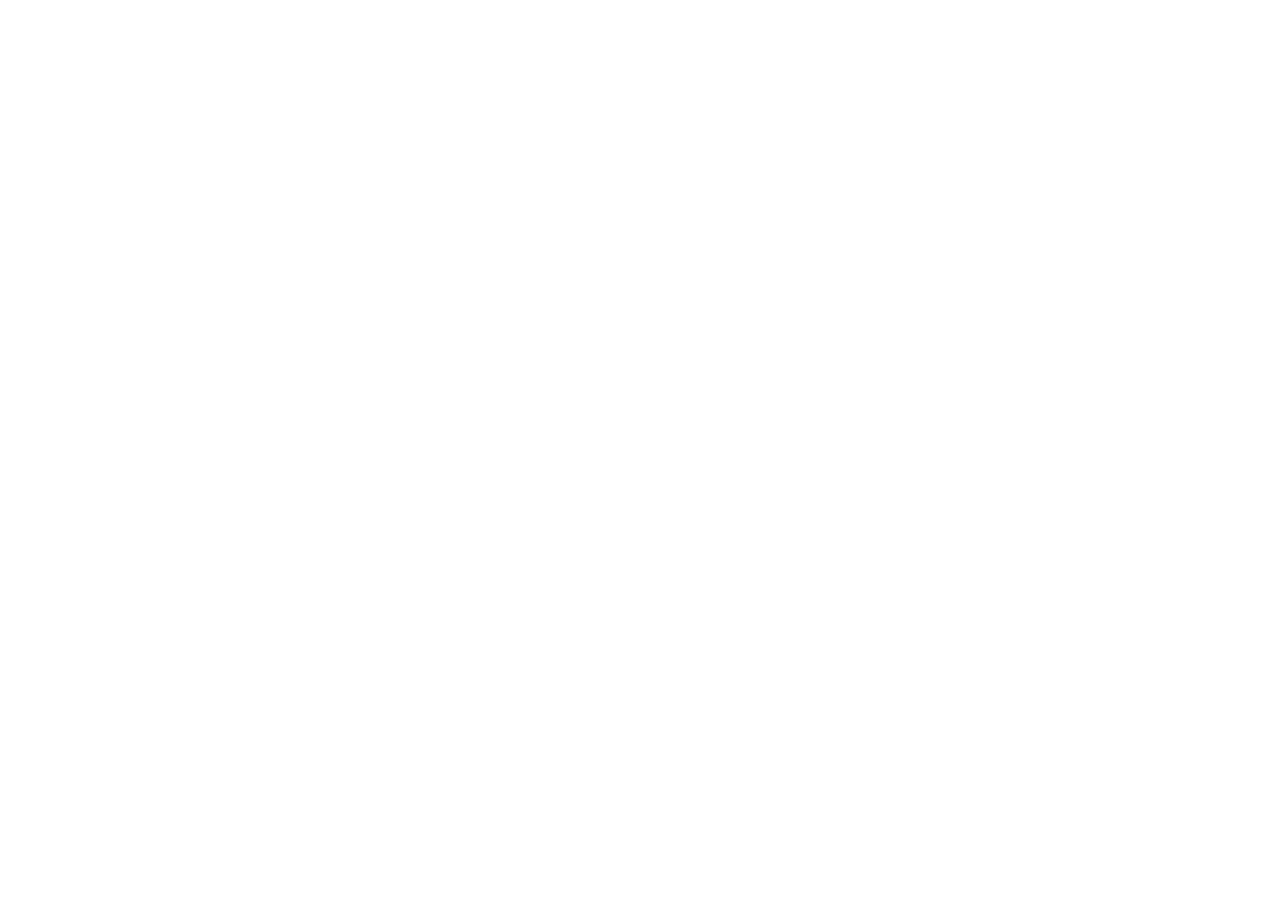
==== Dark-kitchen-project/index.html @ 1922f0db "make index plus style and js" ====
<!DOCTYPE html>
<html lang="en">
<head>
    <meta charset="UTF-8">
    <meta name="viewport" content="width=device-width, initial-scale=1.0">
    <title>The Dark Kitchen project</title>
</head>
<body>
    
</body>
</html>
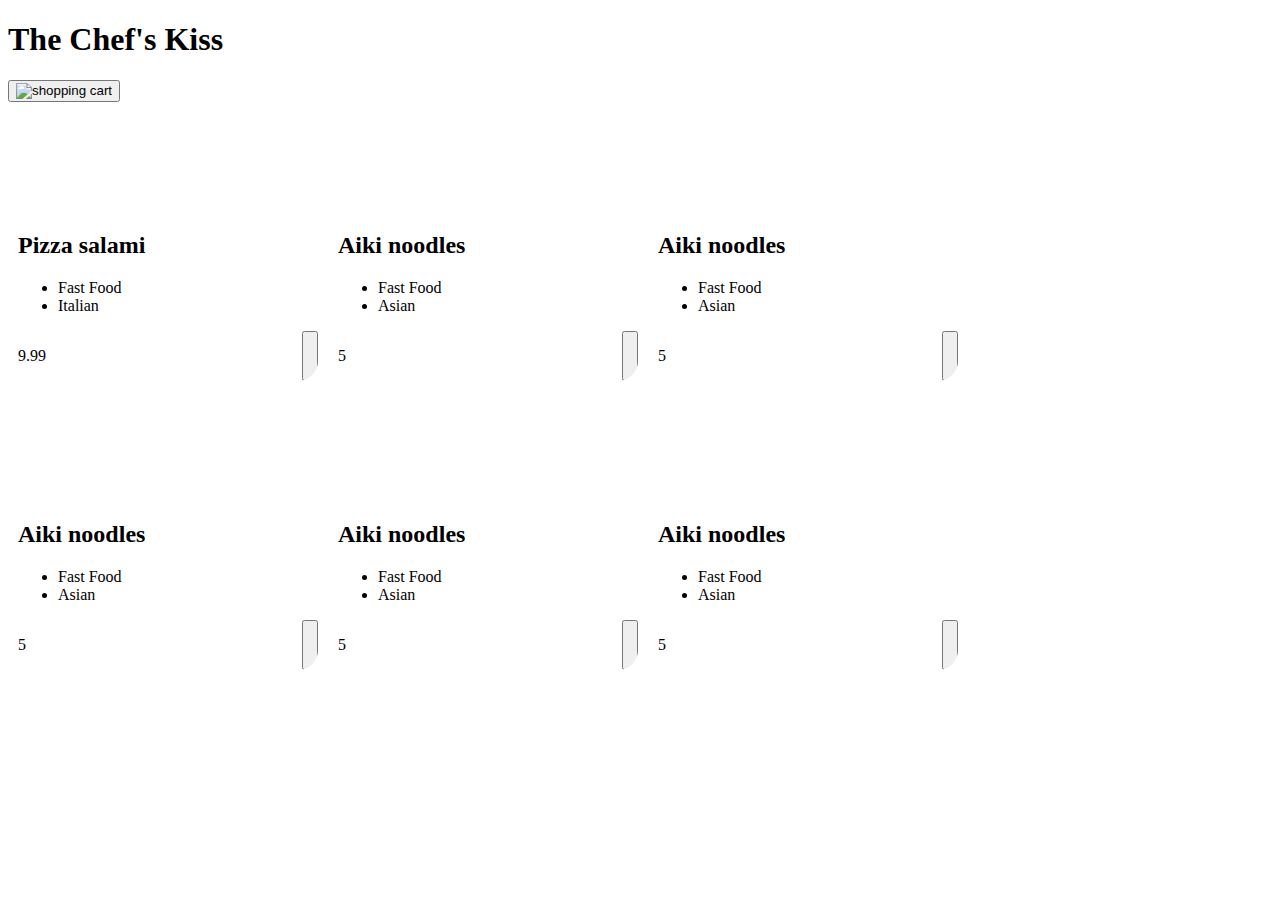
==== commit 8f9b73aa: "Add code to make the cards" ====
--- a/Dark-kitchen-project/index.html
+++ b/Dark-kitchen-project/index.html
@@ -4,8 +4,19 @@
     <meta charset="UTF-8">
     <meta name="viewport" content="width=device-width, initial-scale=1.0">
     <title>The Dark Kitchen project</title>
+    <link rel="stylesheet" href="style/style.css">
+    <script defer src="script/script.js"></script>
 </head>
 <body>
-    
+    <header>
+        <h1>The Chef's Kiss</h1>
+        <button><img src="" alt="shopping cart"></button>
+    </header>
+    <main>
+
+    </main>
+    <aside>
+
+    </aside>
 </body>
 </html>--- a/Dark-kitchen-project/style/style.css
+++ b/Dark-kitchen-project/style/style.css
@@ -0,0 +1 @@
+body main{display:flex;flex-wrap:wrap}body main article{width:300px;overflow:hidden;border-radius:20px;margin:10px}body main article .image{width:100%;height:100px;background-size:cover;background-position-x:left;background-position-y:top}body main article .buy-now{display:flex;justify-content:space-between}/*# sourceMappingURL=style.css.map */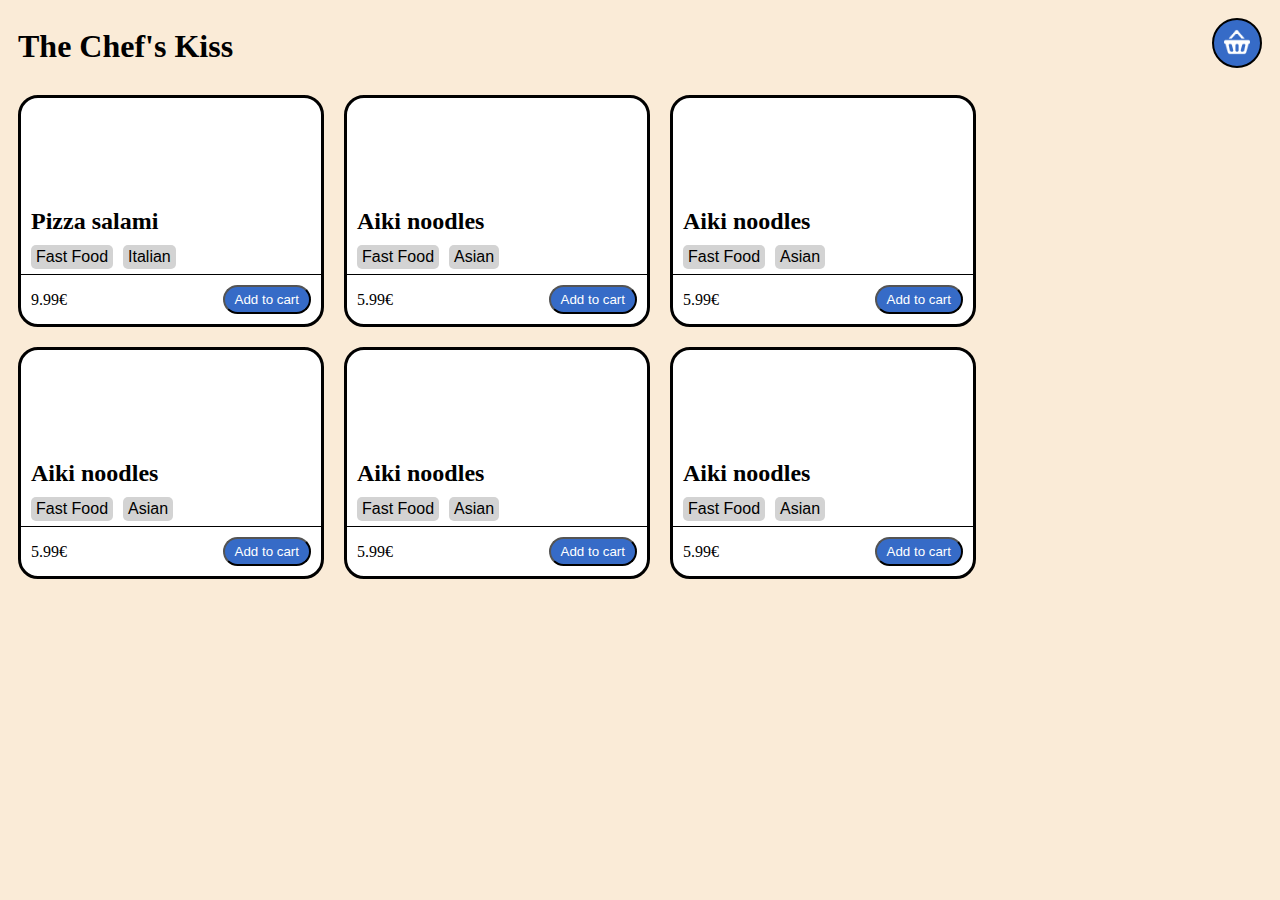
==== commit ef91d119: "Add  style to buttons" ====
--- a/Dark-kitchen-project/index.html
+++ b/Dark-kitchen-project/index.html
@@ -10,7 +10,7 @@
 <body>
     <header>
         <h1>The Chef's Kiss</h1>
-        <button><img src="" alt="shopping cart"></button>
+        <button><img src="images/shopping-basket-xxl.png" alt="shopping cart"></button>
     </header>
     <main>
 
--- a/Dark-kitchen-project/style/style.css
+++ b/Dark-kitchen-project/style/style.css
@@ -1 +1 @@
-body main{display:flex;flex-wrap:wrap}body main article{width:300px;overflow:hidden;border-radius:20px;margin:10px}body main article .image{width:100%;height:100px;background-size:cover;background-position-x:left;background-position-y:top}body main article .buy-now{display:flex;justify-content:space-between}/*# sourceMappingURL=style.css.map */+body{background-color:#faebd7}body header{display:flex;justify-content:space-between}body header h1{margin:20px 10px}body header button{height:50px;width:50px;margin:10px;background-color:#366bc7;border-radius:50%;border-style:solid;color:#fff;box-sizing:border-box;padding:5px 10px;font-family:"Segoe UI",Tahoma,Geneva,Verdana,sans-serif}body header button img{width:100%}body main{display:flex;flex-wrap:wrap;margin:auto}body main article{height:auto;border-style:solid;background-color:#fff;width:300px;overflow:hidden;border-radius:20px;margin:10px}body main article .image{width:100%;height:100px;background-size:cover;background-position-x:left;background-position-y:top}body main article h2{margin:10px}body main article ul{display:flex;padding:0;margin:5px}body main article ul li{list-style:none;margin:0px 5px;padding:3px 5px;background-color:#d3d3d3;border-radius:5px;font-family:"Segoe UI",Tahoma,Geneva,Verdana,sans-serif}body main article .buy-now{margin-top:auto;border-style:solid;border-width:1px;border-right:0;border-left:0;border-bottom:0;display:flex;justify-content:space-between;align-items:center}body main article .buy-now p{margin:10px}body main article .buy-now button{margin:10px;background-color:#366bc7;border-radius:25px;color:#fff;box-sizing:border-box;padding:5px 10px;font-family:"Segoe UI",Tahoma,Geneva,Verdana,sans-serif}/*# sourceMappingURL=style.css.map */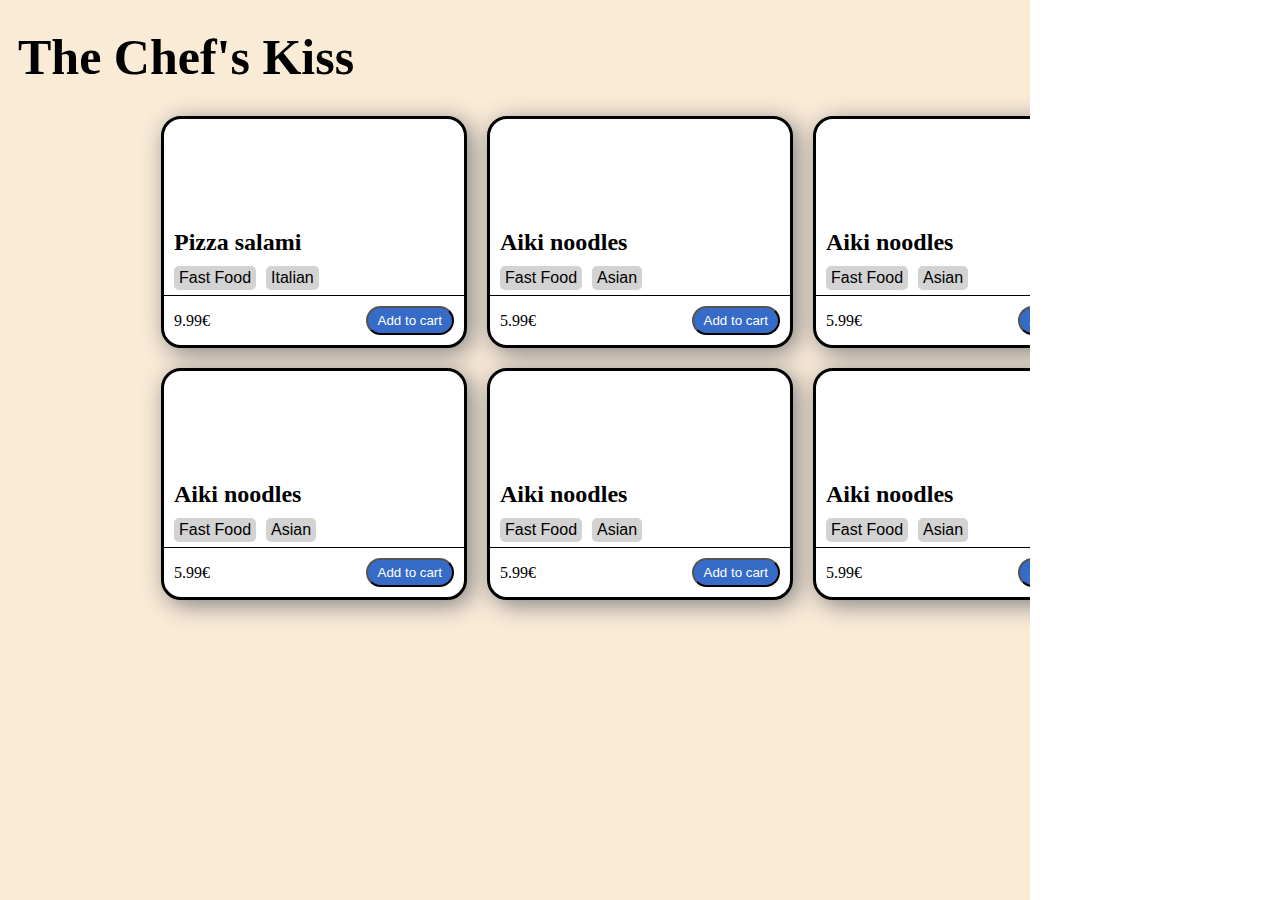
==== commit 102ee42d: "end of day commmit" ====
--- a/Dark-kitchen-project/index.html
+++ b/Dark-kitchen-project/index.html
@@ -16,7 +16,7 @@
 
     </main>
     <aside>
-
+        
     </aside>
 </body>
 </html>--- a/Dark-kitchen-project/style/style.css
+++ b/Dark-kitchen-project/style/style.css
@@ -1 +1 @@
-body{background-color:#faebd7}body header{display:flex;justify-content:space-between}body header h1{margin:20px 10px}body header button{height:50px;width:50px;margin:10px;background-color:#366bc7;border-radius:50%;border-style:solid;color:#fff;box-sizing:border-box;padding:5px 10px;font-family:"Segoe UI",Tahoma,Geneva,Verdana,sans-serif}body header button img{width:100%}body main{display:flex;flex-wrap:wrap;margin:auto}body main article{height:auto;border-style:solid;background-color:#fff;width:300px;overflow:hidden;border-radius:20px;margin:10px}body main article .image{width:100%;height:100px;background-size:cover;background-position-x:left;background-position-y:top}body main article h2{margin:10px}body main article ul{display:flex;padding:0;margin:5px}body main article ul li{list-style:none;margin:0px 5px;padding:3px 5px;background-color:#d3d3d3;border-radius:5px;font-family:"Segoe UI",Tahoma,Geneva,Verdana,sans-serif}body main article .buy-now{margin-top:auto;border-style:solid;border-width:1px;border-right:0;border-left:0;border-bottom:0;display:flex;justify-content:space-between;align-items:center}body main article .buy-now p{margin:10px}body main article .buy-now button{margin:10px;background-color:#366bc7;border-radius:25px;color:#fff;box-sizing:border-box;padding:5px 10px;font-family:"Segoe UI",Tahoma,Geneva,Verdana,sans-serif}/*# sourceMappingURL=style.css.map */+body{background-color:#faebd7}body header{width:100%;display:flex;justify-content:space-between;align-items:center}body header h1{margin:20px 10px;font-size:50px}body header button{height:50px;width:50px;margin:10px;background-color:#366bc7;border-radius:50%;border-style:solid;color:#fff;box-sizing:border-box;padding:5px 10px;font-family:"Segoe UI",Tahoma,Geneva,Verdana,sans-serif}body header button img{width:100%}body main{display:flex;justify-content:center;flex-wrap:wrap;margin:auto}body main article{box-shadow:5px 5px 25px gray;height:auto;border-style:solid;background-color:#fff;width:300px;overflow:hidden;border-radius:20px;margin:10px}body main article .image{width:100%;height:100px;background-size:cover;background-position-x:left;background-position-y:top}body main article h2{margin:10px}body main article ul{display:flex;padding:0;margin:5px}body main article ul li{list-style:none;margin:0px 5px;padding:3px 5px;background-color:#d3d3d3;border-radius:5px;font-family:"Segoe UI",Tahoma,Geneva,Verdana,sans-serif}body main article .buy-now{margin-top:auto;border-style:solid;border-width:1px;border-right:0;border-left:0;border-bottom:0;display:flex;justify-content:space-between;align-items:center}body main article .buy-now p{margin:10px}body main article .buy-now button{margin:10px;background-color:#366bc7;border-radius:25px;color:#fff;box-sizing:border-box;padding:5px 10px;font-family:"Segoe UI",Tahoma,Geneva,Verdana,sans-serif}body aside{margin:0;width:250px;height:100vh;background-color:#fff;position:fixed;right:0;top:0}body aside h3{float:left;margin:25px 10px}body aside button{float:right;height:50px;width:50px;margin:10px;background-color:#366bc7;border-radius:50%;border-style:solid;color:#fff;box-sizing:border-box;padding:5px 10px;font-family:"Segoe UI",Tahoma,Geneva,Verdana,sans-serif}body aside button img{width:100%}/*# sourceMappingURL=style.css.map */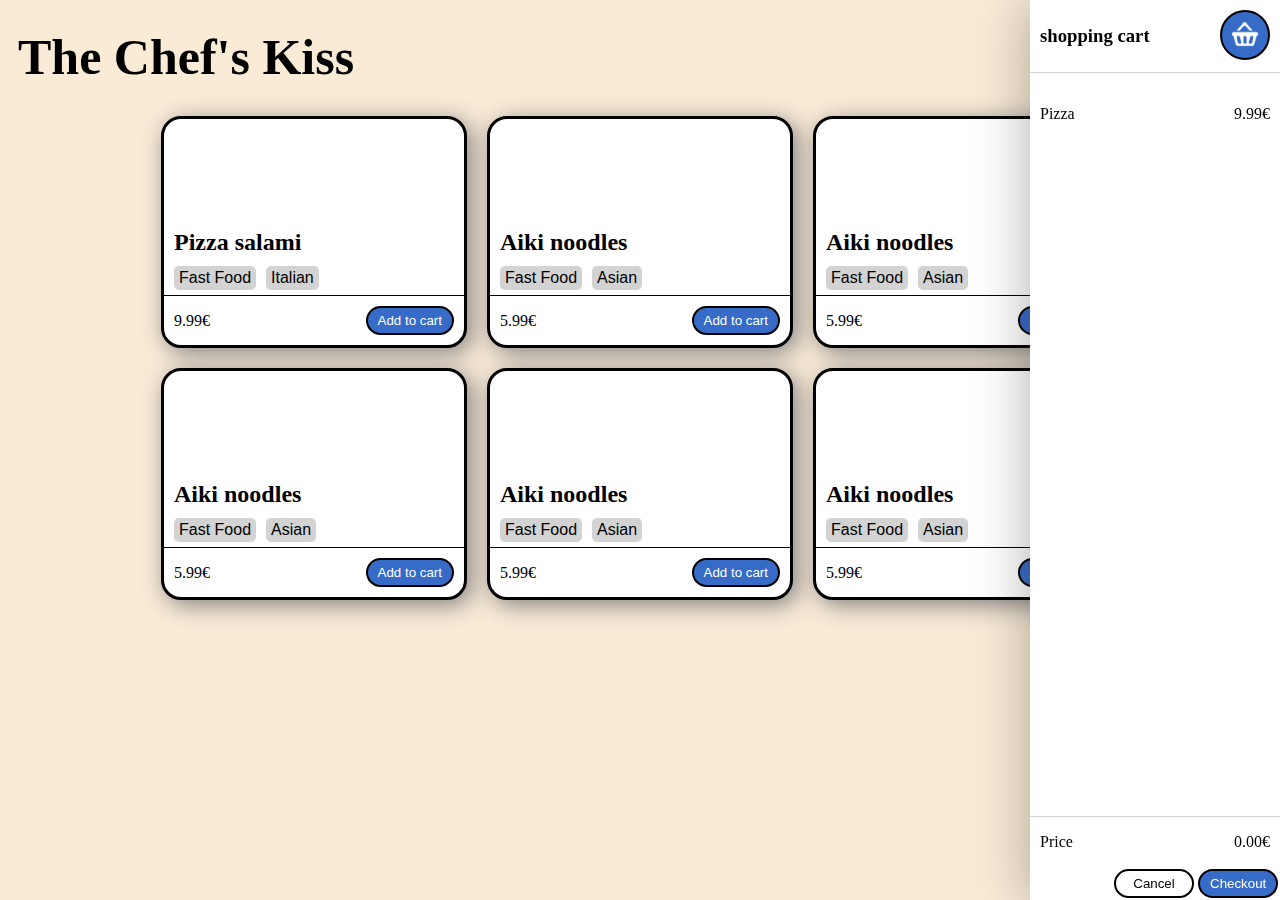
==== commit 8a297a40: "Add style to the aside" ====
--- a/Dark-kitchen-project/index.html
+++ b/Dark-kitchen-project/index.html
@@ -16,7 +16,19 @@
 
     </main>
     <aside>
-        
+        <span class="shopping">
+            <h3>shopping cart</h3>
+            <button><img src="images/shopping-basket-xxl.png" alt="shopping cart"></button>
+        </span>
+        <ul>
+            <li><p>Pizza</p><p>9.99€</p></li>
+        </ul>
+        <span class="check-out">
+            <p class="price">Price</p>
+            <p class="amount">0.00€</p>
+            <button class="cancel">Cancel</button>
+            <button>Checkout</button>
+        </span>
     </aside>
 </body>
 </html>--- a/Dark-kitchen-project/style/style.css
+++ b/Dark-kitchen-project/style/style.css
@@ -1 +1 @@
-body{background-color:#faebd7}body header{width:100%;display:flex;justify-content:space-between;align-items:center}body header h1{margin:20px 10px;font-size:50px}body header button{height:50px;width:50px;margin:10px;background-color:#366bc7;border-radius:50%;border-style:solid;color:#fff;box-sizing:border-box;padding:5px 10px;font-family:"Segoe UI",Tahoma,Geneva,Verdana,sans-serif}body header button img{width:100%}body main{display:flex;justify-content:center;flex-wrap:wrap;margin:auto}body main article{box-shadow:5px 5px 25px gray;height:auto;border-style:solid;background-color:#fff;width:300px;overflow:hidden;border-radius:20px;margin:10px}body main article .image{width:100%;height:100px;background-size:cover;background-position-x:left;background-position-y:top}body main article h2{margin:10px}body main article ul{display:flex;padding:0;margin:5px}body main article ul li{list-style:none;margin:0px 5px;padding:3px 5px;background-color:#d3d3d3;border-radius:5px;font-family:"Segoe UI",Tahoma,Geneva,Verdana,sans-serif}body main article .buy-now{margin-top:auto;border-style:solid;border-width:1px;border-right:0;border-left:0;border-bottom:0;display:flex;justify-content:space-between;align-items:center}body main article .buy-now p{margin:10px}body main article .buy-now button{margin:10px;background-color:#366bc7;border-radius:25px;color:#fff;box-sizing:border-box;padding:5px 10px;font-family:"Segoe UI",Tahoma,Geneva,Verdana,sans-serif}body aside{margin:0;width:250px;height:100vh;background-color:#fff;position:fixed;right:0;top:0}body aside h3{float:left;margin:25px 10px}body aside button{float:right;height:50px;width:50px;margin:10px;background-color:#366bc7;border-radius:50%;border-style:solid;color:#fff;box-sizing:border-box;padding:5px 10px;font-family:"Segoe UI",Tahoma,Geneva,Verdana,sans-serif}body aside button img{width:100%}/*# sourceMappingURL=style.css.map */+body{background-color:#faebd7}body header{width:100%;display:flex;justify-content:space-between;align-items:center}body header h1{margin:20px 10px;font-size:50px}body header button{height:50px;width:50px;margin:10px;background-color:#366bc7;border-radius:50%;border-style:solid;color:#fff;box-sizing:border-box;padding:5px 10px;font-family:"Segoe UI",Tahoma,Geneva,Verdana,sans-serif}body header button img{width:100%}body main{display:flex;justify-content:center;flex-wrap:wrap;margin:auto}body main article{box-shadow:5px 5px 25px gray;height:auto;border-style:solid;background-color:#fff;width:300px;overflow:hidden;border-radius:20px;margin:10px}body main article .image{width:100%;height:100px;background-size:cover;background-position-x:left;background-position-y:top}body main article h2{margin:10px}body main article ul{display:flex;padding:0;margin:5px}body main article ul li{list-style:none;margin:0px 5px;padding:3px 5px;background-color:#d3d3d3;border-radius:5px;font-family:"Segoe UI",Tahoma,Geneva,Verdana,sans-serif}body main article .buy-now{margin-top:auto;border-style:solid;border-width:1px;border-right:0;border-left:0;border-bottom:0;display:flex;justify-content:space-between;align-items:center}body main article .buy-now p{margin:10px}body main article .buy-now button{margin:10px;background-color:#366bc7;border-radius:25px;border-style:solid;color:#fff;box-sizing:border-box;padding:5px 10px;font-family:"Segoe UI",Tahoma,Geneva,Verdana,sans-serif}body aside{box-shadow:-2px 2px 50px rgba(34,33,33,.336);display:flex;flex-direction:column;margin:0;width:250px;height:100%;background-color:#fff;position:fixed;right:0;top:0}body aside .shopping{border-bottom:1px solid #d3d3d3;display:flex;flex-wrap:wrap}body aside .shopping h3{margin:25px 10px;padding:0;height:-moz-fit-content;height:fit-content}body aside .shopping button{height:50px;width:50px;margin:10px 10px 10px auto;background-color:#366bc7;border-radius:50%;border-style:solid;color:#fff;box-sizing:border-box;padding:5px 10px;font-family:"Segoe UI",Tahoma,Geneva,Verdana,sans-serif}body aside .shopping button img{width:100%}body aside ul{box-sizing:border-box;width:100%;margin-bottom:auto;padding:0}body aside ul li{margin:0 10px 0 10px;list-style:none;display:flex;flex-direction:row;justify-content:space-between}body aside .check-out{border-top:1px solid #d3d3d3;width:100%;display:flex;flex-wrap:wrap;align-self:flex-end;justify-content:end}body aside .check-out p{box-sizing:border-box;width:50%;padding:0px 10px}body aside .check-out .amount{text-align:end}body aside .check-out button{margin:2px;width:80px;background-color:#366bc7;border-radius:25px;border-style:solid;color:#fff;box-sizing:border-box;padding:5px 10px;font-family:"Segoe UI",Tahoma,Geneva,Verdana,sans-serif}body aside .check-out .cancel{background-color:rgba(0,128,0,0);color:#000}/*# sourceMappingURL=style.css.map */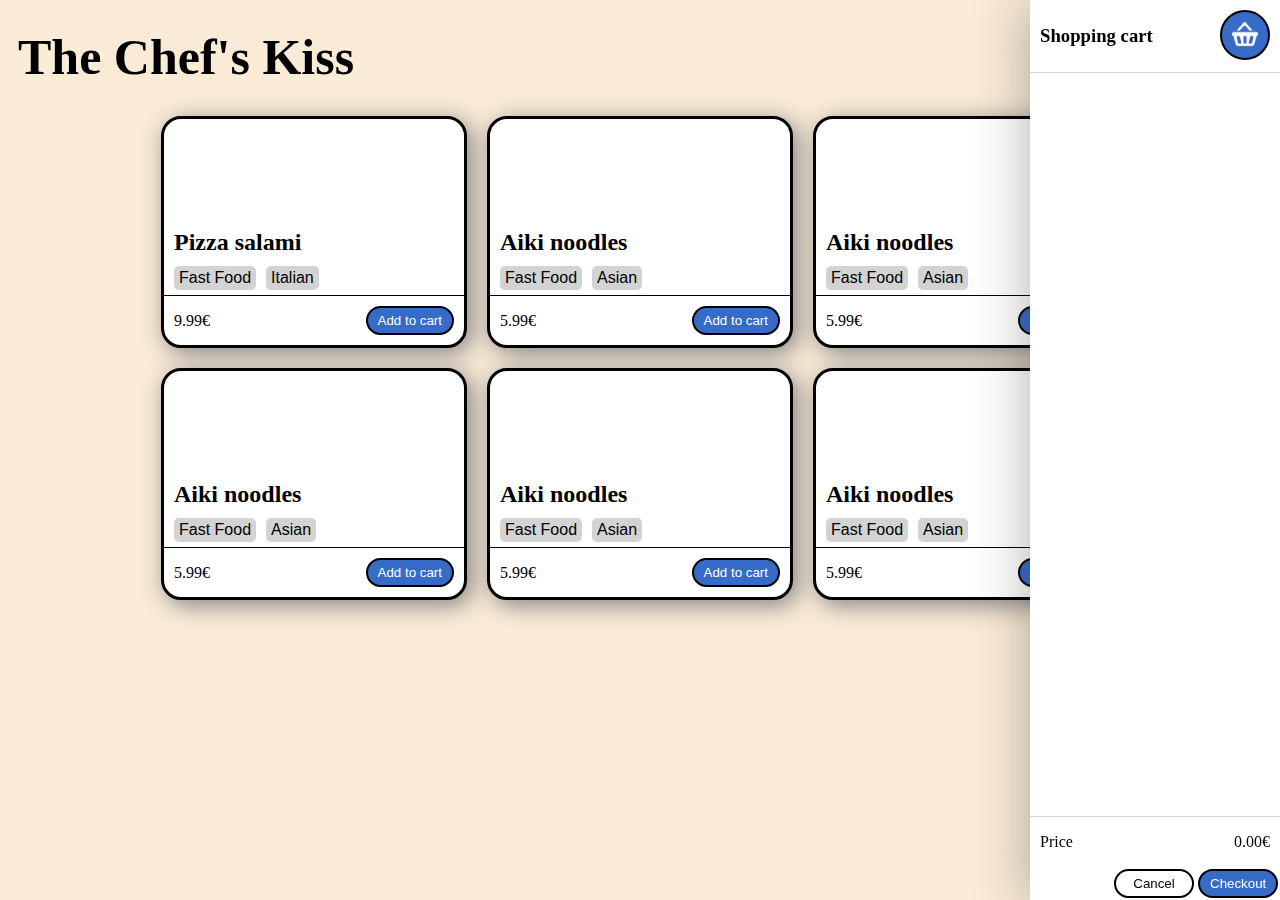
==== commit 86e266d1: "make it so item adds to shopping cart" ====
--- a/Dark-kitchen-project/index.html
+++ b/Dark-kitchen-project/index.html
@@ -17,11 +17,11 @@
     </main>
     <aside>
         <span class="shopping">
-            <h3>shopping cart</h3>
+            <h3>Shopping cart</h3>
             <button><img src="images/shopping-basket-xxl.png" alt="shopping cart"></button>
         </span>
         <ul>
-            <li><p>Pizza</p><p>9.99€</p></li>
+
         </ul>
         <span class="check-out">
             <p class="price">Price</p>
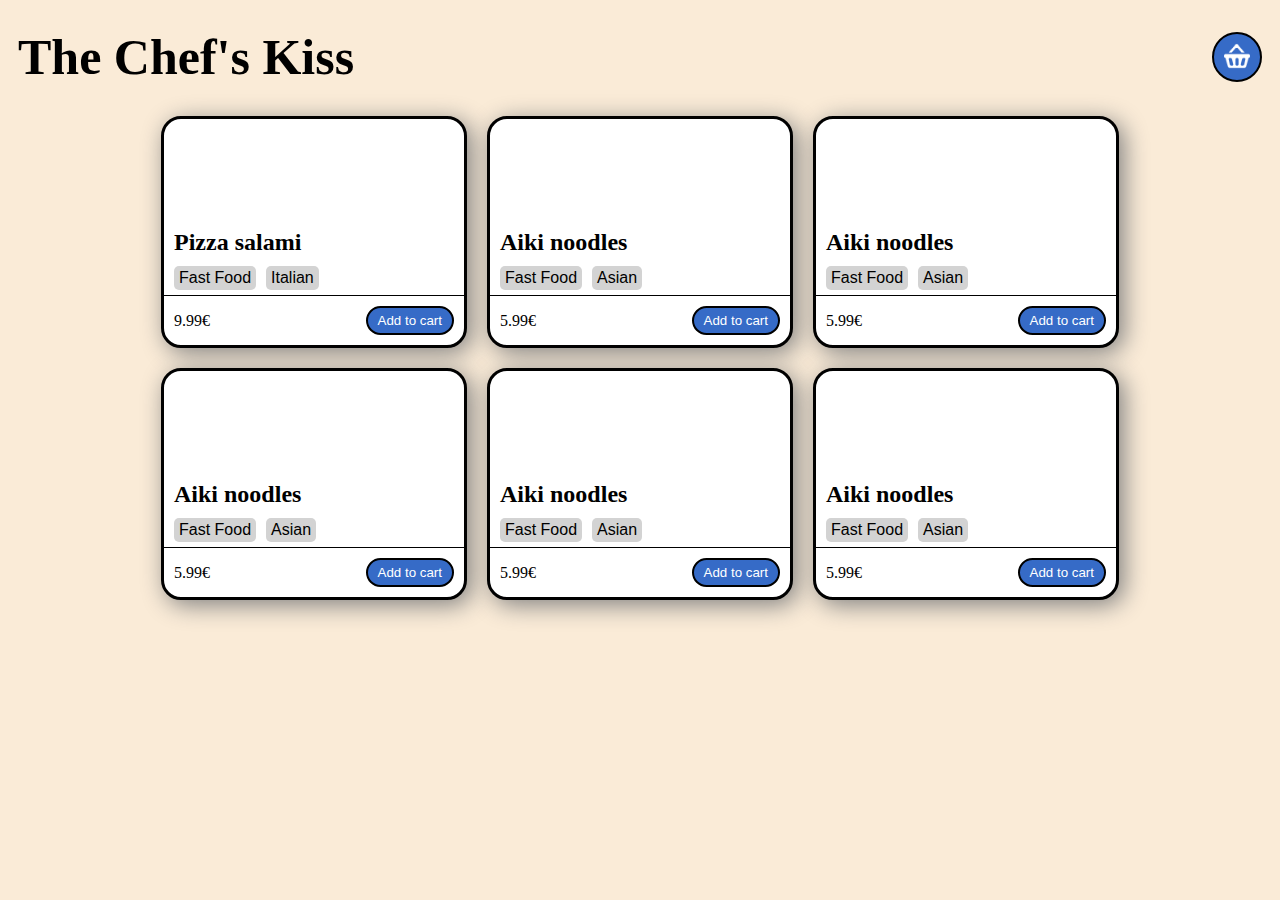
==== commit 961600e3: "Make cancel remove everything and add scroll" ====
--- a/Dark-kitchen-project/index.html
+++ b/Dark-kitchen-project/index.html
@@ -26,7 +26,7 @@
         <span class="check-out">
             <p class="price">Price</p>
             <p class="amount">0.00€</p>
-            <button class="cancel">Cancel</button>
+            <button id="cancel">Cancel</button>
             <button>Checkout</button>
         </span>
     </aside>
--- a/Dark-kitchen-project/style/style.css
+++ b/Dark-kitchen-project/style/style.css
@@ -1 +1 @@
-body{background-color:#faebd7}body header{width:100%;display:flex;justify-content:space-between;align-items:center}body header h1{margin:20px 10px;font-size:50px}body header button{height:50px;width:50px;margin:10px;background-color:#366bc7;border-radius:50%;border-style:solid;color:#fff;box-sizing:border-box;padding:5px 10px;font-family:"Segoe UI",Tahoma,Geneva,Verdana,sans-serif}body header button img{width:100%}body main{display:flex;justify-content:center;flex-wrap:wrap;margin:auto}body main article{box-shadow:5px 5px 25px gray;height:auto;border-style:solid;background-color:#fff;width:300px;overflow:hidden;border-radius:20px;margin:10px}body main article .image{width:100%;height:100px;background-size:cover;background-position-x:left;background-position-y:top}body main article h2{margin:10px}body main article ul{display:flex;padding:0;margin:5px}body main article ul li{list-style:none;margin:0px 5px;padding:3px 5px;background-color:#d3d3d3;border-radius:5px;font-family:"Segoe UI",Tahoma,Geneva,Verdana,sans-serif}body main article .buy-now{margin-top:auto;border-style:solid;border-width:1px;border-right:0;border-left:0;border-bottom:0;display:flex;justify-content:space-between;align-items:center}body main article .buy-now p{margin:10px}body main article .buy-now button{margin:10px;background-color:#366bc7;border-radius:25px;border-style:solid;color:#fff;box-sizing:border-box;padding:5px 10px;font-family:"Segoe UI",Tahoma,Geneva,Verdana,sans-serif}body aside{box-shadow:-2px 2px 50px rgba(34,33,33,.336);display:flex;flex-direction:column;margin:0;width:250px;height:100%;background-color:#fff;position:fixed;right:0;top:0}body aside .shopping{border-bottom:1px solid #d3d3d3;display:flex;flex-wrap:wrap}body aside .shopping h3{margin:25px 10px;padding:0;height:-moz-fit-content;height:fit-content}body aside .shopping button{height:50px;width:50px;margin:10px 10px 10px auto;background-color:#366bc7;border-radius:50%;border-style:solid;color:#fff;box-sizing:border-box;padding:5px 10px;font-family:"Segoe UI",Tahoma,Geneva,Verdana,sans-serif}body aside .shopping button img{width:100%}body aside ul{box-sizing:border-box;width:100%;margin-bottom:auto;padding:0}body aside ul li{margin:0 10px 0 10px;list-style:none;display:flex;flex-direction:row;justify-content:space-between}body aside .check-out{border-top:1px solid #d3d3d3;width:100%;display:flex;flex-wrap:wrap;align-self:flex-end;justify-content:end}body aside .check-out p{box-sizing:border-box;width:50%;padding:0px 10px}body aside .check-out .amount{text-align:end}body aside .check-out button{margin:2px;width:80px;background-color:#366bc7;border-radius:25px;border-style:solid;color:#fff;box-sizing:border-box;padding:5px 10px;font-family:"Segoe UI",Tahoma,Geneva,Verdana,sans-serif}body aside .check-out .cancel{background-color:rgba(0,128,0,0);color:#000}/*# sourceMappingURL=style.css.map */+body{background-color:#faebd7}body header{width:100%;display:flex;justify-content:space-between;align-items:center}body header h1{margin:20px 10px;font-size:50px}body header button{height:50px;width:50px;margin:10px;background-color:#366bc7;border-radius:50%;border-style:solid;color:#fff;box-sizing:border-box;padding:5px 10px;font-family:"Segoe UI",Tahoma,Geneva,Verdana,sans-serif}body header button img{width:100%}body main{display:flex;justify-content:center;flex-wrap:wrap;margin:auto}body main article{box-shadow:5px 5px 25px gray;height:auto;border-style:solid;background-color:#fff;width:300px;overflow:hidden;border-radius:20px;margin:10px}body main article .image{width:100%;height:100px;background-size:cover;background-position-x:left;background-position-y:top}body main article h2{margin:10px}body main article ul{display:flex;padding:0;margin:5px}body main article ul li{list-style:none;margin:0px 5px;padding:3px 5px;background-color:#d3d3d3;border-radius:5px;font-family:"Segoe UI",Tahoma,Geneva,Verdana,sans-serif}body main article .buy-now{margin-top:auto;border-style:solid;border-width:1px;border-right:0;border-left:0;border-bottom:0;display:flex;justify-content:space-between;align-items:center}body main article .buy-now p{margin:10px}body main article .buy-now button{margin:10px;background-color:#366bc7;border-radius:25px;border-style:solid;color:#fff;box-sizing:border-box;padding:5px 10px;font-family:"Segoe UI",Tahoma,Geneva,Verdana,sans-serif}body aside{box-shadow:-2px 2px 50px rgba(34,33,33,.336);display:flex;flex-direction:column;margin:0;width:250px;height:100%;background-color:#fff;position:fixed;right:0;top:0;display:none}body aside .shopping{border-bottom:1px solid #d3d3d3;display:flex;flex-wrap:wrap}body aside .shopping h3{margin:25px 10px;padding:0;height:-moz-fit-content;height:fit-content}body aside .shopping button{height:50px;width:50px;margin:10px 10px 10px auto;background-color:#366bc7;border-radius:50%;border-style:solid;color:#fff;box-sizing:border-box;padding:5px 10px;font-family:"Segoe UI",Tahoma,Geneva,Verdana,sans-serif}body aside .shopping button img{width:100%}body aside ul{height:84vh;overflow-y:scroll;box-sizing:border-box;width:100%;margin:0;margin-bottom:auto;padding:0}body aside ul li{margin:0 10px 0 10px;list-style:none;display:flex;flex-direction:row;justify-content:space-between}body aside .check-out{border-top:1px solid #d3d3d3;background-color:#fff;width:250px;display:flex;flex-wrap:wrap;align-self:flex-end;justify-content:end;position:fixed;bottom:0}body aside .check-out p{box-sizing:border-box;width:50%;padding:0px 10px}body aside .check-out .amount{text-align:end}body aside .check-out button{margin:2px;width:80px;background-color:#366bc7;border-radius:25px;border-style:solid;color:#fff;box-sizing:border-box;padding:5px 10px;font-family:"Segoe UI",Tahoma,Geneva,Verdana,sans-serif}body aside .check-out #cancel{background-color:rgba(0,128,0,0);color:#000}/*# sourceMappingURL=style.css.map */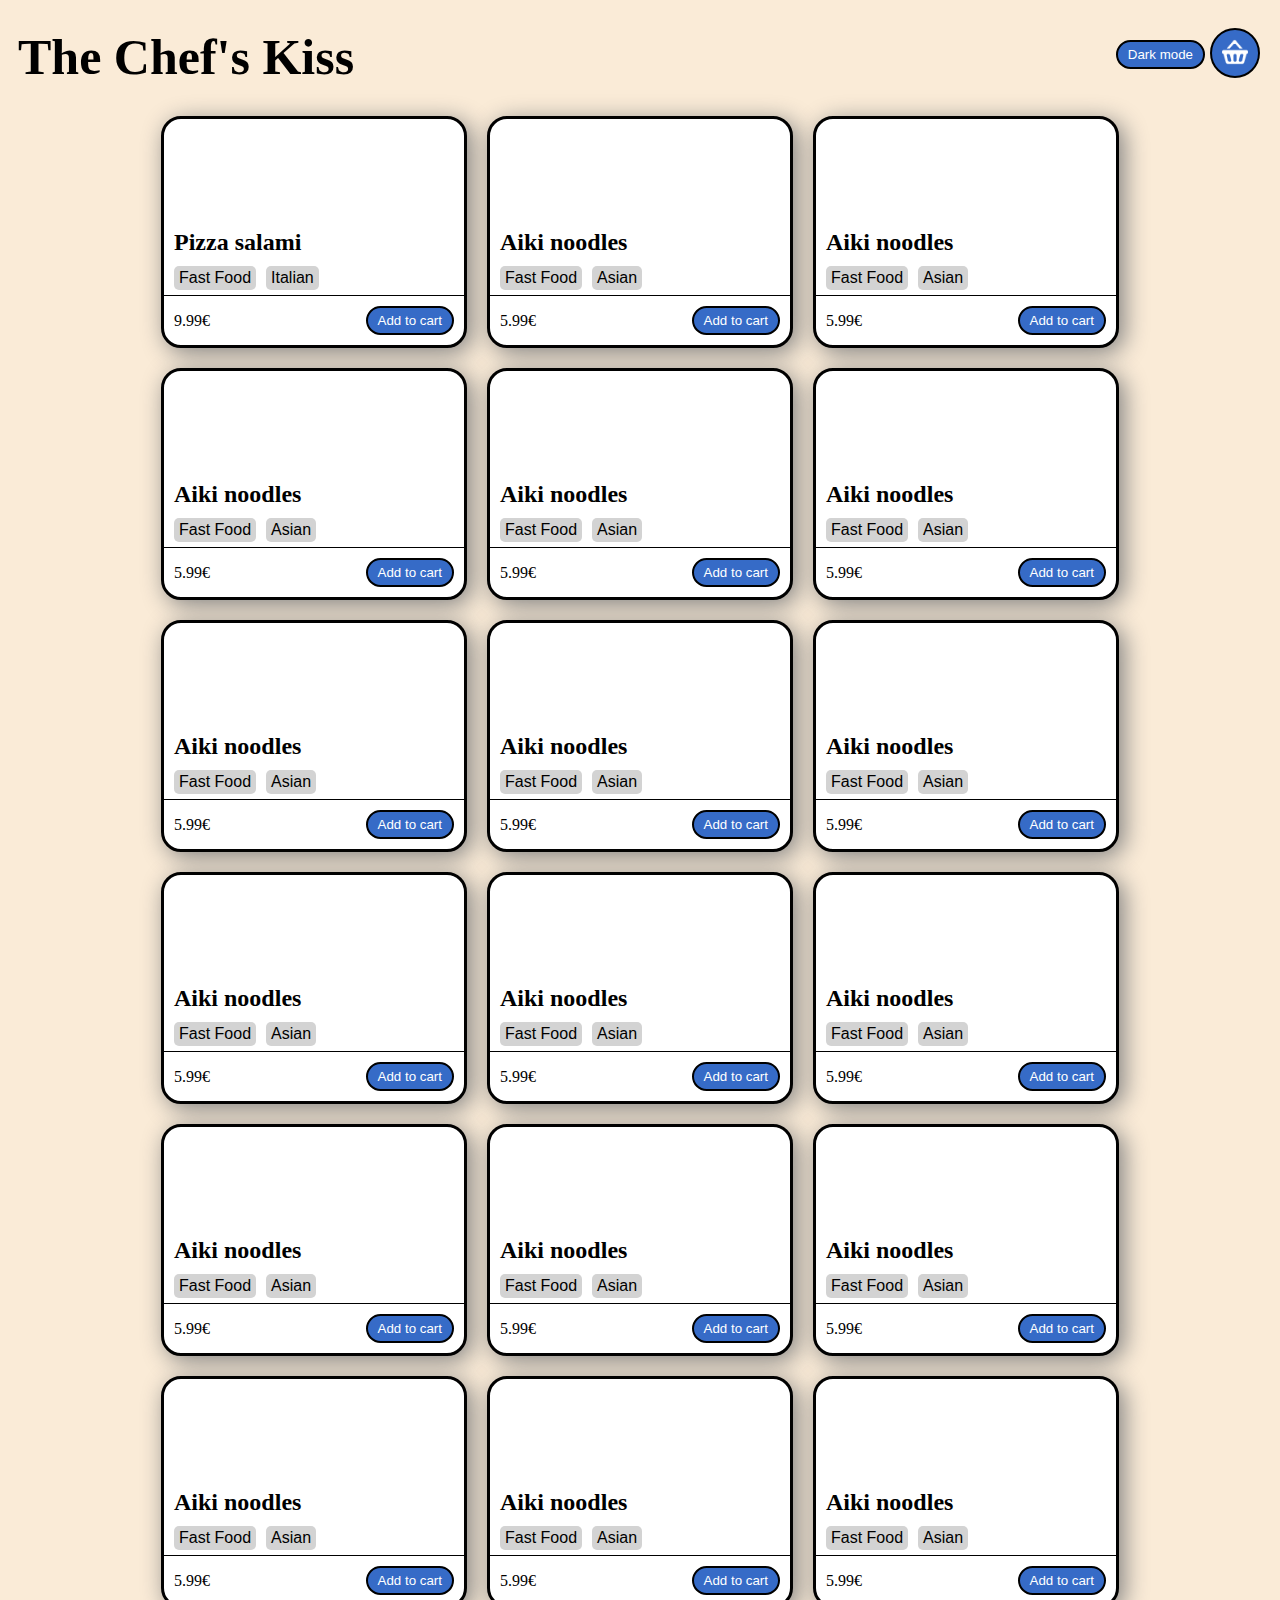
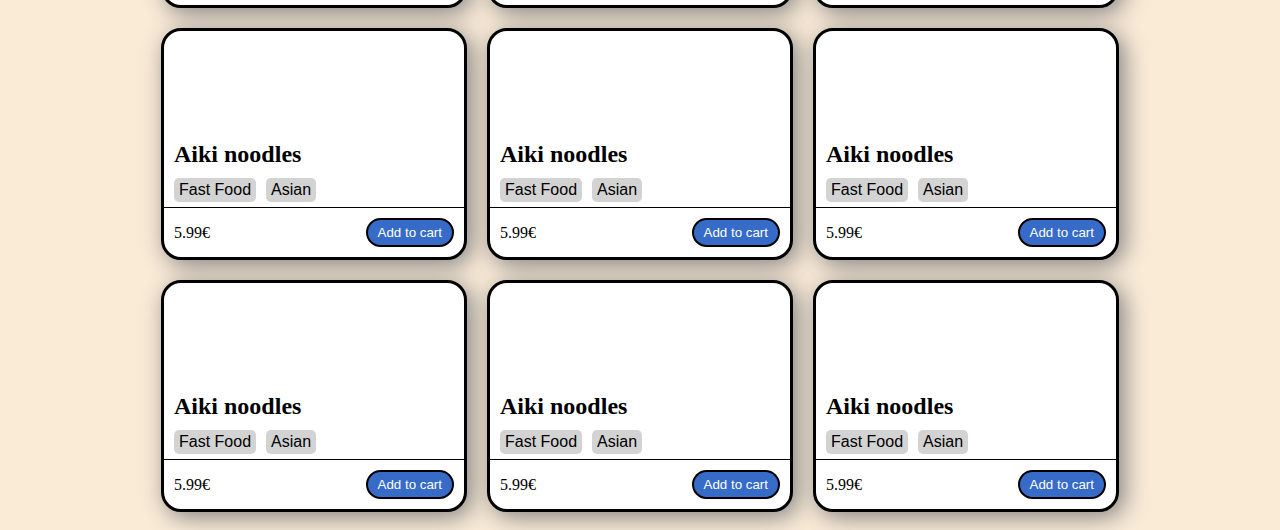
==== commit 6a892911: "Add dark mode" ====
--- a/Dark-kitchen-project/index.html
+++ b/Dark-kitchen-project/index.html
@@ -10,7 +10,8 @@
 <body>
     <header>
         <h1>The Chef's Kiss</h1>
-        <button><img src="images/shopping-basket-xxl.png" alt="shopping cart"></button>
+        <button id="dark-mode-button">Dark mode</button>
+        <button id="open-shopping-card"><img src="images/shopping-basket-xxl.png" alt="shopping cart"></button>
     </header>
     <main>
 
@@ -27,7 +28,7 @@
             <p class="price">Price</p>
             <p class="amount">0.00€</p>
             <button id="cancel">Cancel</button>
-            <button>Checkout</button>
+            <button id="checkout">Checkout</button>
         </span>
     </aside>
 </body>
--- a/Dark-kitchen-project/style/style.css
+++ b/Dark-kitchen-project/style/style.css
@@ -1 +1 @@
-body{background-color:#faebd7}body header{width:100%;display:flex;justify-content:space-between;align-items:center}body header h1{margin:20px 10px;font-size:50px}body header button{height:50px;width:50px;margin:10px;background-color:#366bc7;border-radius:50%;border-style:solid;color:#fff;box-sizing:border-box;padding:5px 10px;font-family:"Segoe UI",Tahoma,Geneva,Verdana,sans-serif}body header button img{width:100%}body main{display:flex;justify-content:center;flex-wrap:wrap;margin:auto}body main article{box-shadow:5px 5px 25px gray;height:auto;border-style:solid;background-color:#fff;width:300px;overflow:hidden;border-radius:20px;margin:10px}body main article .image{width:100%;height:100px;background-size:cover;background-position-x:left;background-position-y:top}body main article h2{margin:10px}body main article ul{display:flex;padding:0;margin:5px}body main article ul li{list-style:none;margin:0px 5px;padding:3px 5px;background-color:#d3d3d3;border-radius:5px;font-family:"Segoe UI",Tahoma,Geneva,Verdana,sans-serif}body main article .buy-now{margin-top:auto;border-style:solid;border-width:1px;border-right:0;border-left:0;border-bottom:0;display:flex;justify-content:space-between;align-items:center}body main article .buy-now p{margin:10px}body main article .buy-now button{margin:10px;background-color:#366bc7;border-radius:25px;border-style:solid;color:#fff;box-sizing:border-box;padding:5px 10px;font-family:"Segoe UI",Tahoma,Geneva,Verdana,sans-serif}body aside{box-shadow:-2px 2px 50px rgba(34,33,33,.336);display:flex;flex-direction:column;margin:0;width:250px;height:100%;background-color:#fff;position:fixed;right:0;top:0;display:none}body aside .shopping{border-bottom:1px solid #d3d3d3;display:flex;flex-wrap:wrap}body aside .shopping h3{margin:25px 10px;padding:0;height:-moz-fit-content;height:fit-content}body aside .shopping button{height:50px;width:50px;margin:10px 10px 10px auto;background-color:#366bc7;border-radius:50%;border-style:solid;color:#fff;box-sizing:border-box;padding:5px 10px;font-family:"Segoe UI",Tahoma,Geneva,Verdana,sans-serif}body aside .shopping button img{width:100%}body aside ul{height:84vh;overflow-y:scroll;box-sizing:border-box;width:100%;margin:0;margin-bottom:auto;padding:0}body aside ul li{margin:0 10px 0 10px;list-style:none;display:flex;flex-direction:row;justify-content:space-between}body aside .check-out{border-top:1px solid #d3d3d3;background-color:#fff;width:250px;display:flex;flex-wrap:wrap;align-self:flex-end;justify-content:end;position:fixed;bottom:0}body aside .check-out p{box-sizing:border-box;width:50%;padding:0px 10px}body aside .check-out .amount{text-align:end}body aside .check-out button{margin:2px;width:80px;background-color:#366bc7;border-radius:25px;border-style:solid;color:#fff;box-sizing:border-box;padding:5px 10px;font-family:"Segoe UI",Tahoma,Geneva,Verdana,sans-serif}body aside .check-out #cancel{background-color:rgba(0,128,0,0);color:#000}/*# sourceMappingURL=style.css.map */+body{background-color:#faebd7}body header{width:100%;display:flex;justify-content:space-between}body header h1{margin:20px 10px;font-size:50px}body header #dark-mode-button{height:-moz-fit-content;height:fit-content;top:20px;right:55px;border-radius:25px;width:-moz-fit-content;width:fit-content}body header button{position:fixed;right:0;height:50px;width:50px;margin:20px;background-color:#366bc7;border-radius:50%;border-style:solid;color:#fff;box-sizing:border-box;padding:5px 10px;font-family:"Segoe UI",Tahoma,Geneva,Verdana,sans-serif}body header button img{width:100%}body main{display:flex;justify-content:center;flex-wrap:wrap;margin:auto}body main article{box-shadow:5px 5px 25px gray;height:auto;border-style:solid;background-color:#fff;width:300px;overflow:hidden;border-radius:20px;margin:10px}body main article .image{width:100%;height:100px;background-size:cover;background-position-x:left;background-position-y:top}body main article h2{margin:10px}body main article ul{display:flex;padding:0;margin:5px}body main article ul li{color:#000;list-style:none;margin:0px 5px;padding:3px 5px;background-color:#d3d3d3;border-radius:5px;font-family:"Segoe UI",Tahoma,Geneva,Verdana,sans-serif}body main article .buy-now{margin-top:auto;border-style:solid;border-width:1px;border-right:0;border-left:0;border-bottom:0;display:flex;justify-content:space-between;align-items:center}body main article .buy-now p{margin:10px}body main article .buy-now button{margin:10px;background-color:#366bc7;border-radius:25px;border-style:solid;color:#fff;box-sizing:border-box;padding:5px 10px;font-family:"Segoe UI",Tahoma,Geneva,Verdana,sans-serif}body aside{border-left:1px #000 solid;box-shadow:-2px 2px 50px rgba(34,33,33,.336);display:flex;flex-direction:column;margin:0;width:250px;height:100%;background-color:#fff;position:fixed;right:0;top:0;display:none}body aside span{background-color:#fff}body aside .shopping{border-bottom:1px solid #d3d3d3;display:flex;flex-wrap:wrap}body aside .shopping h3{margin:25px 10px;padding:0;height:-moz-fit-content;height:fit-content}body aside .shopping button{height:50px;width:50px;margin:10px 10px 10px auto;background-color:#366bc7;border-radius:50%;border-style:solid;color:#fff;box-sizing:border-box;padding:5px 10px;font-family:"Segoe UI",Tahoma,Geneva,Verdana,sans-serif}body aside .shopping button img{width:100%}body aside ul{height:84vh;overflow-y:scroll;box-sizing:border-box;width:100%;margin:0;margin-bottom:auto;padding:0}body aside ul li{margin:0 10px 0 10px;list-style:none;display:flex;flex-direction:row;justify-content:space-between}body aside .check-out{border-top:1px solid #d3d3d3;width:250px;display:flex;flex-wrap:wrap;align-self:flex-end;justify-content:end;position:fixed;bottom:0}body aside .check-out p{box-sizing:border-box;width:50%;padding:0px 10px}body aside .check-out .amount{text-align:end}body aside .check-out button{margin:2px;width:80px;background-color:#366bc7;border-radius:25px;border-style:solid;box-sizing:border-box;padding:5px 10px;font-family:"Segoe UI",Tahoma,Geneva,Verdana,sans-serif}body aside .check-out #checkout{color:#fff}body aside .check-out #cancel{background-color:rgba(0,128,0,0)}.dark-mode{color:#fff;background-color:#000;box-shadow:none;border-color:#fff}/*# sourceMappingURL=style.css.map */